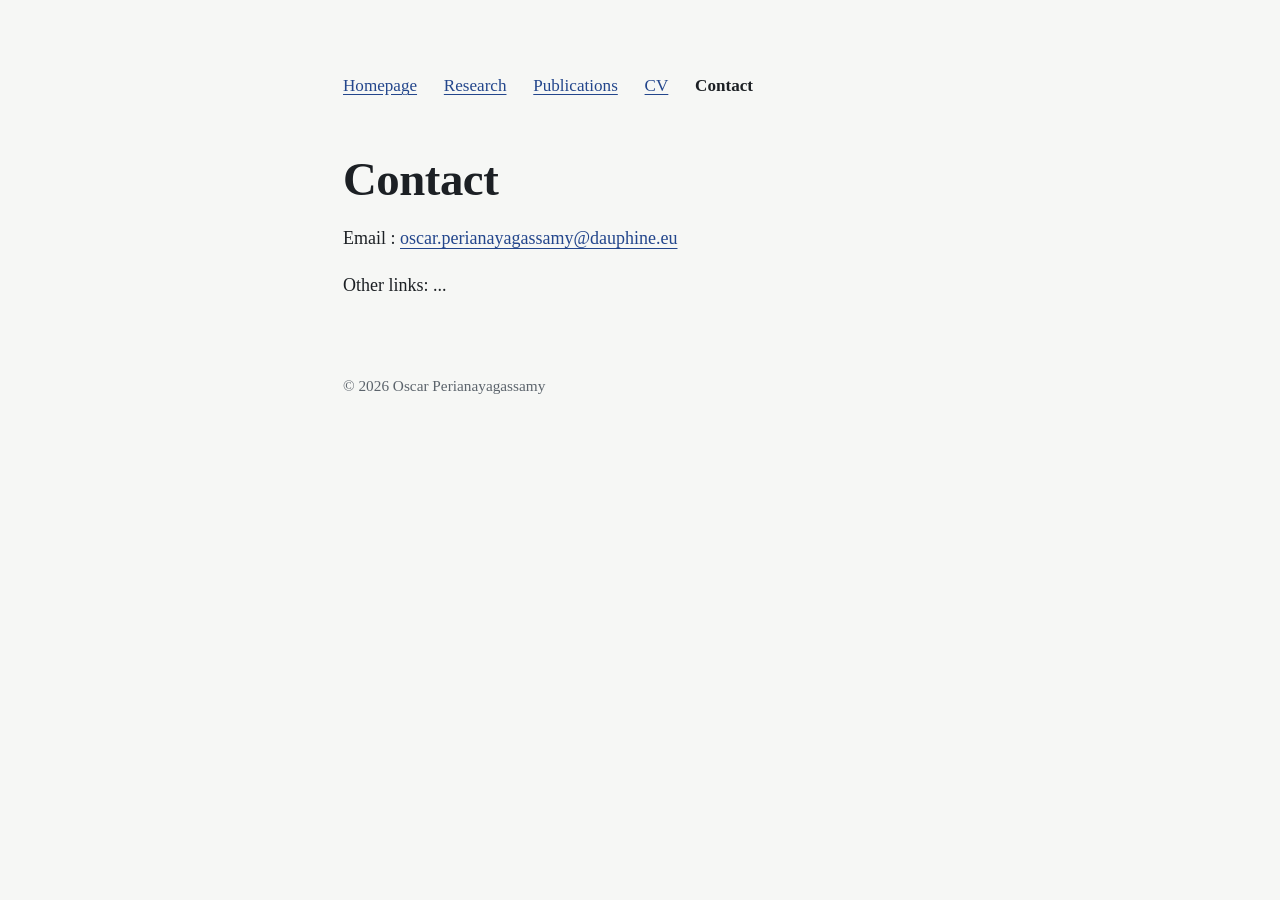
==== contact.html @ 73677578 "test website" ====
<!DOCTYPE html>
<html lang="fr">
<head>
  <meta charset="utf-8">
  <meta name="viewport" content="width=device-width, initial-scale=1">
  <title>Contact</title>
  <meta name="description" content="Coordonnées et liens.">
  <link rel="stylesheet" href="css/style.css">
</head>
<body>
  <div class="page">
    <nav class="nav-haut" aria-label="Navigation principale">
      <a href="index.html">Homepage</a>
      <a href="research.html">Research</a>
      <a href="publications.html">Publications</a>
      <a href="cv.html">CV</a>
      <a href="contact.html" aria-current="page">Contact</a>
    </nav>
    <main>
      <h1>Contact</h1>
      <p>Email : <a href="mailto:oscar.perianayagassamy@dauphine.eu">oscar.perianayagassamy@dauphine.eu</a></p>
      <p>Other links: ...</p>
    </main>
    <footer>© 2026 Oscar Perianayagassamy</footer>
  </div>
</body>
</html>
---- css/style.css ----
:root {
  --fond: #f6f7f5;
  --texte: #1c2024;
  --discret: #5c646c;
  --accent: #23468c;
  --trait: #d5d9dc;
  --police: "Iowan Old Style", "Palatino Linotype", Palatino, Georgia, serif;
}
@media (prefers-color-scheme: dark) {
  :root {
    --fond: #16191c;
    --texte: #e8eaec;
    --discret: #9aa3ab;
    --accent: #8fb0f0;
    --trait: #2d3338;
  }
}
* { box-sizing: border-box; }
html { font-size: 112.5%; }
body {
  margin: 0;
  background: var(--fond);
  color: var(--texte);
  font-family: var(--police);
  line-height: 1.65;
}
.page { max-width: 36rem; margin: 0 auto; padding: 4rem 1.5rem 3rem; }
a { color: var(--accent); text-underline-offset: 0.2em; }
a:focus-visible { outline: 2px solid var(--accent); outline-offset: 3px; }
h1 { font-size: 2.6rem; line-height: 1.1; font-weight: 600; letter-spacing: -0.01em; margin: 0 0 0.5rem; }
h2 { font-size: 1.3rem; margin: 2.5rem 0 0.5rem; }
.sous-titre { color: var(--discret); margin: 0 0 3rem; }
.menu { list-style: none; padding: 0; margin: 0; border-top: 1px solid var(--trait); }
.menu li { border-bottom: 1px solid var(--trait); }
.menu a { display: block; padding: 1rem 0; text-decoration: none; }
.menu strong { display: block; font-size: 1.15rem; color: var(--accent); }
.menu span { color: var(--discret); font-size: 0.95rem; }
.menu a:hover strong { text-decoration: underline; }
.nav-haut { margin-bottom: 3rem; font-size: 0.95rem; }
.nav-haut a { margin-right: 1.25rem; }
.nav-haut a[aria-current="page"] { color: var(--texte); text-decoration: none; font-weight: 600; }
footer { margin-top: 4rem; color: var(--discret); font-size: 0.85rem; }
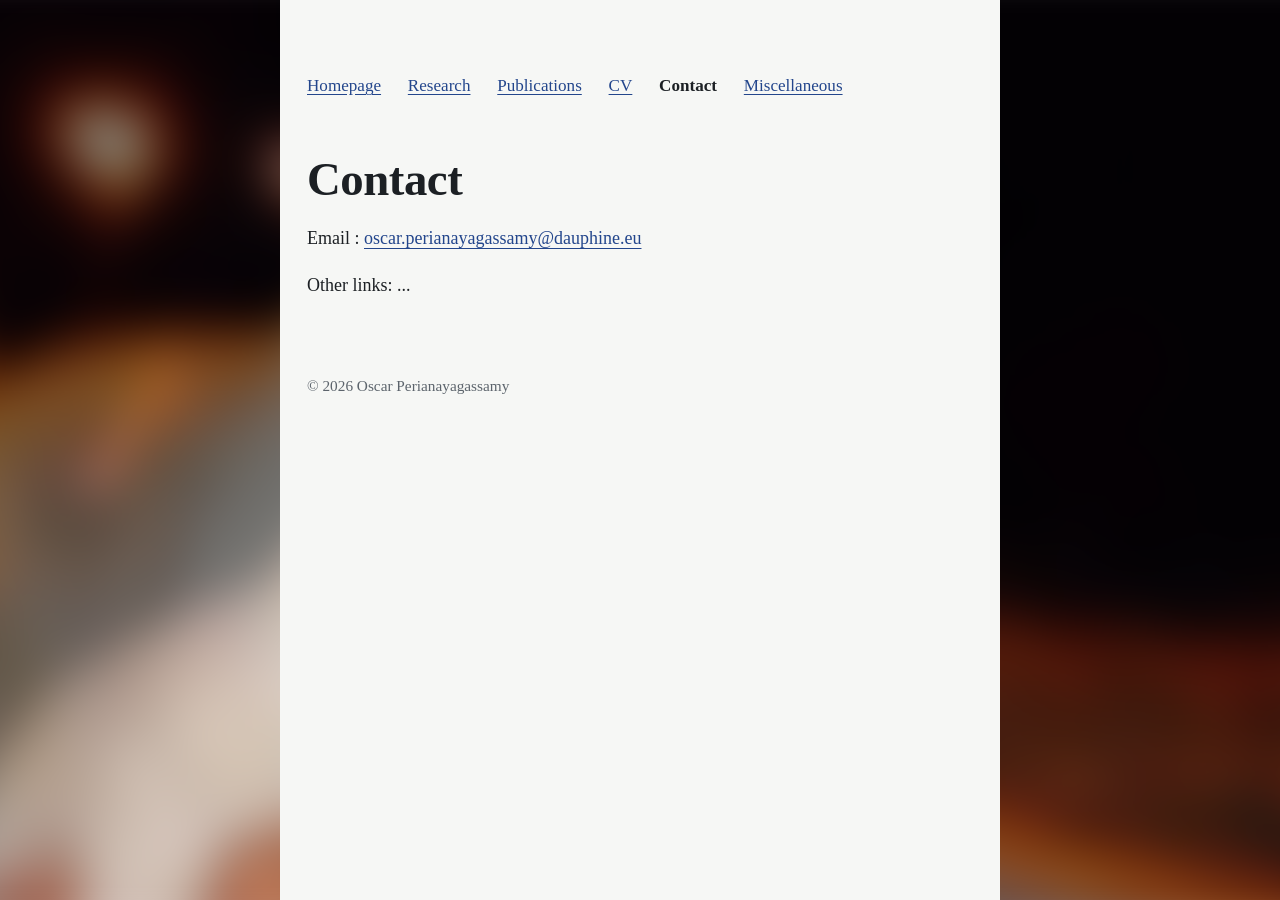
==== commit 0e14b788: "Adding pannels + rearranging the homepage" ====
--- a/contact.html
+++ b/contact.html
@@ -7,7 +7,8 @@
   <meta name="description" content="Coordonnées et liens.">
   <link rel="stylesheet" href="css/style.css">
 </head>
-<body>
+<body class="bandeaux">
+  <div class="fond" aria-hidden="true" style="background-image: url('assets/grille-homepage/contact.JPG'); --teinte: #8a5a2b;"></div>
   <div class="page">
     <nav class="nav-haut" aria-label="Navigation principale">
       <a href="index.html">Homepage</a>
@@ -15,6 +16,7 @@
       <a href="publications.html">Publications</a>
       <a href="cv.html">CV</a>
       <a href="contact.html" aria-current="page">Contact</a>
+      <a href="miscellaneous.html">Miscellaneous</a>
     </nav>
     <main>
       <h1>Contact</h1>
--- a/css/style.css
+++ b/css/style.css
@@ -24,7 +24,7 @@
   font-family: var(--police);
   line-height: 1.65;
 }
-.page { max-width: 36rem; margin: 0 auto; padding: 4rem 1.5rem 3rem; }
+.page { max-width: 40rem; margin: 0 auto; padding: 4rem 1.5rem 3rem; }
 a { color: var(--accent); text-underline-offset: 0.2em; }
 a:focus-visible { outline: 2px solid var(--accent); outline-offset: 3px; }
 h1 { font-size: 2.6rem; line-height: 1.1; font-weight: 600; letter-spacing: -0.01em; margin: 0 0 0.5rem; }
@@ -39,4 +39,88 @@
 .nav-haut { margin-bottom: 3rem; font-size: 0.95rem; }
 .nav-haut a { margin-right: 1.25rem; }
 .nav-haut a[aria-current="page"] { color: var(--texte); text-decoration: none; font-weight: 600; }
-footer { margin-top: 4rem; color: var(--discret); font-size: 0.85rem; }+footer { margin-top: 4rem; color: var(--discret); font-size: 0.85rem; }
+
+/* Grille de tuiles de l'accueil */
+.page-large { max-width: 42rem; }
+.grille {
+  list-style: none;
+  padding: 0;
+  margin: 0;
+  display: grid;
+  grid-template-columns: repeat(2, 1fr);
+  gap: 0.75rem;
+}
+.tuile {
+  position: relative;
+  display: flex;
+  align-items: flex-end;
+  aspect-ratio: 1 / 1;
+  padding: 1.1rem;
+  overflow: hidden;
+  color: #fff;
+  text-decoration: none;
+  background-color: var(--teinte);
+  background-size: cover;
+  background-position: center;
+  border-radius: 4px;
+}
+/* Voile sombre pour garder le texte lisible sur n'importe quelle image */
+.tuile::before {
+  content: "";
+  position: absolute;
+  inset: 0;
+  background: linear-gradient(to top, rgba(0, 0, 0, 0.65), rgba(0, 0, 0, 0.1) 60%);
+  transition: background 0.2s;
+}
+.tuile:hover::before,
+.tuile:focus-visible::before {
+  background: linear-gradient(to top, rgba(0, 0, 0, 0.8), rgba(0, 0, 0, 0.3) 70%);
+}
+.tuile:focus-visible { outline: 3px solid var(--accent); outline-offset: 3px; }
+.tuile span { position: relative; font-size: 1.4rem; font-weight: 600; }
+@media (max-width: 22rem) {
+  .grille { grid-template-columns: 1fr; }
+}
+
+/* Photo de l'accueil */
+.photo {
+  display: block;
+  width: 10.5rem;
+  height: auto;
+  aspect-ratio: 2 / 3;
+  object-fit: cover;
+  object-position: center 20%;
+  border-radius: 4px;
+  margin: 0 0 1.5rem;
+}
+
+/* Bandeaux latéraux flous des pages intérieures */
+.fond {
+  position: fixed;
+  inset: 0;
+  z-index: 0;
+  background-color: var(--teinte);
+  background-size: cover;
+  background-position: center;
+  filter: blur(22px);
+  transform: scale(1.1); /* évite les bords clairs dus au flou */
+}
+.bandeaux .page {
+  position: relative;
+  z-index: 1;
+  min-height: 100vh;
+  background: var(--fond);
+}
+
+
+/* En-tête de l'accueil : nom au-dessus, puis texte à gauche et photo à droite */
+header h1 { margin-bottom: 1.25rem; }
+.entete {
+  display: flex;
+  align-items: flex-start;
+  justify-content: space-between;
+  gap: 1.5rem;
+}
+.entete .sous-titre { flex: 1; min-width: 0; margin: 0 0 2rem; }
+header + main { margin-top: 1rem; }
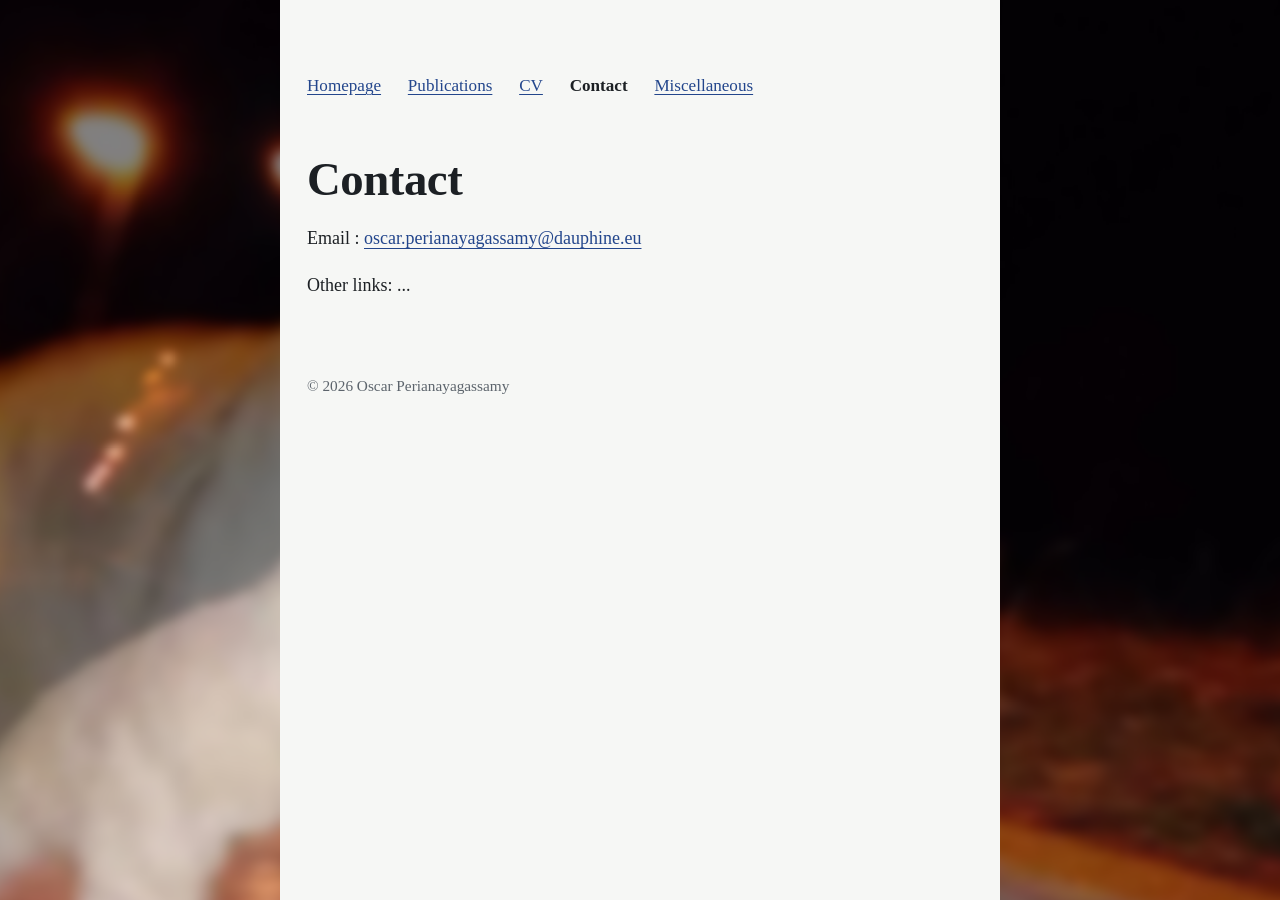
==== commit fc1ce1a0: "Modification of website with teaching and publications onlu" ====
--- a/contact.html
+++ b/contact.html
@@ -5,6 +5,7 @@
   <meta name="viewport" content="width=device-width, initial-scale=1">
   <title>Contact</title>
   <meta name="description" content="Coordonnées et liens.">
+  <link rel="icon" href="assets/icone/icon.png" type="image/png">
   <link rel="stylesheet" href="css/style.css">
 </head>
 <body class="bandeaux">
@@ -12,7 +13,7 @@
   <div class="page">
     <nav class="nav-haut" aria-label="Navigation principale">
       <a href="index.html">Homepage</a>
-      <a href="research.html">Research</a>
+      <!--<a href="research.html">Research</a>-->
       <a href="publications.html">Publications</a>
       <a href="cv.html">CV</a>
       <a href="contact.html" aria-current="page">Contact</a>
--- a/css/style.css
+++ b/css/style.css
@@ -42,14 +42,15 @@
 footer { margin-top: 4rem; color: var(--discret); font-size: 0.85rem; }
 
 /* Grille de tuiles de l'accueil */
-.page-large { max-width: 42rem; }
+.page-large { max-width: 50rem; }
 .grille {
   list-style: none;
   padding: 0;
-  margin: 0;
+  margin: 0 auto;
   display: grid;
-  grid-template-columns: repeat(2, 1fr);
+  grid-template-columns: repeat(3, minmax(0, 1fr));
   gap: 0.75rem;
+  
 }
 .tuile {
   position: relative;
@@ -86,9 +87,9 @@
 /* Photo de l'accueil */
 .photo {
   display: block;
-  width: 10.5rem;
+  width: 9.5rem;
   height: auto;
-  aspect-ratio: 2 / 3;
+  aspect-ratio: 142 / 195;
   object-fit: cover;
   object-position: center 20%;
   border-radius: 4px;
@@ -103,7 +104,7 @@
   background-color: var(--teinte);
   background-size: cover;
   background-position: center;
-  filter: blur(22px);
+  filter: blur(5px);
   transform: scale(1.1); /* évite les bords clairs dus au flou */
 }
 .bandeaux .page {
@@ -122,5 +123,51 @@
   justify-content: space-between;
   gap: 1.5rem;
 }
+.role { margin: 0.4rem 0 0; color: var(--discret); font-size: 1.05rem; }
+.info { margin: 0.4rem 0 0; color: var(--discret); font-size: 0.80rem; }
 .entete .sous-titre { flex: 1; min-width: 0; margin: 0 0 2rem; }
-header + main { margin-top: 1rem; }+header .sous-titre { margin: 1.5rem 0 2rem; }
+header + main { margin-top: 1rem; }
+
+
+/* Bandes latérales animées de l'accueil : les 4 images se fondent l'une dans l'autre */
+.fond-anime div {
+  position: absolute;
+  inset: 0;
+  background-size: cover;
+  background-position: center;
+  opacity: 0;
+  animation: fondu 32s linear infinite;
+}
+@keyframes fondu {
+  0%   { opacity: 0; }
+  6%   { opacity: 1; }
+  25%  { opacity: 1; }
+  31%  { opacity: 0; }
+  100% { opacity: 0; }
+}
+@media (prefers-reduced-motion: reduce) {
+  .fond-anime div { animation: none; }
+  .fond-anime div:first-child { opacity: 1; }
+}
+ 
+
+/* Pluie sur les bandes latérales (dessinée par js/pluie.js) */
+.pluie {
+  position: fixed;
+  inset: 0;
+  width: 100%;
+  height: 100%;
+  z-index: 0;
+  pointer-events: none;
+}
+
+/* Pages annexes : fond blanc, contenu aligné à gauche */
+.sobre { background: #fff; }
+.sobre .page { margin: 0; max-width: 46rem; padding-left: 3rem; padding-right: 3rem; }
+@media (prefers-color-scheme: dark) {
+  .sobre { background: var(--fond); }
+}
+@media (max-width: 36rem) {
+  .sobre .page { padding-left: 1.5rem; padding-right: 1.5rem; }
+}
